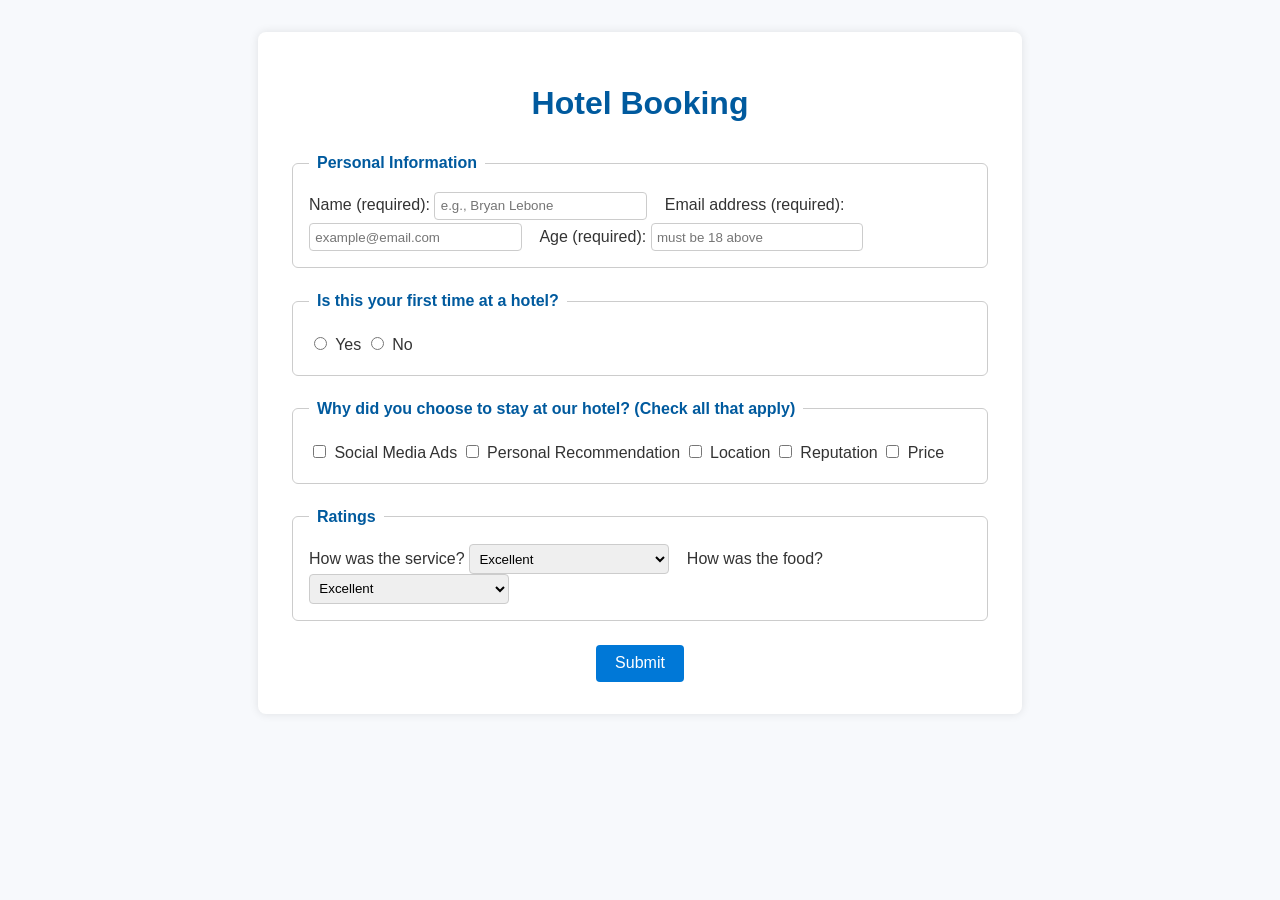
==== index.html @ f19f7d4c "Refactor index.html structure and content" ====
<!DOCTYPE html>
<html lang="en">
<head>
  <link rel="stylesheet" href="form.css" />
</head>
<body>
<form action="//formspree.io/f/mnjengoa" method="POST">
  <h1>Hotel Booking</h1>

  <fieldset>
    <legend>Personal Information</legend>
    <label for="name">Name (required):</label>
    <input
      type="text"
      id="name"
      name="name"
      placeholder="e.g., Bryan Lebone"
      required
    />

    <label for="email">Email address (required):</label>
    <input
      type="email"
      id="email"
      name="email"
      placeholder="example@email.com"
      required
    />

    <label for="age">Age (required):</label>
    <input
      type="number"
      id="age"
      name="age"
      placeholder="must be 18 above"
      required
      min="18"
    />
  </fieldset>

  <fieldset>
    <legend>Is this your first time at a hotel?</legend>
    <label><input type="radio" name="first_time" value="yes" /> Yes</label>
    <label><input type="radio" name="first_time" value="no" /> No</label>
  </fieldset>

  <fieldset>
    <legend>
      Why did you choose to stay at our hotel? (Check all that apply)
    </legend>
    <label
      ><input type="checkbox" name="reason" value="social_media_ads" /> Social
      Media Ads</label
    >
    <label
      ><input type="checkbox" name="reason" value="personal_recommendation" />
      Personal Recommendation</label
    >
    <label
      ><input type="checkbox" name="reason" value="location" /> Location</label
    >
    <label
      ><input type="checkbox" name="reason" value="reputation" />
      Reputation</label
    >
    <label><input type="checkbox" name="reason" value="price" /> Price</label>
  </fieldset>

  <fieldset>
    <legend>Ratings</legend>
    <label for="service">How was the service?</label>
    <select id="service" name="service">
      <option value="poor">Poor</option>
      <option value="satisfactory">Satisfactory</option>
      <option value="good">Good</option>
      <option value="excellent" selected>Excellent</option>
    </select>

    <label for="food">How was the food?</label>
    <select id="food" name="food">
      <option value="poor">Poor</option>
      <option value="satisfactory">Satisfactory</option>
      <option value="good">Good</option>
      <option value="excellent" selected>Excellent</option>
    </select>
  </fieldset>

  <button type="submit">Submit</button>
</form>
</body>

  
</html>
---- form.css ----
/* General form styling */
body {
  font-family: "Segoe UI", Arial, sans-serif;
  background-color: #f7f9fc;
  color: #333;
  margin: 0;
  padding: 2em;
}

form {
  max-width: 700px;
  margin: auto;
  background-color: #fff;
  border-radius: 8px;
  box-shadow: 0 0 10px rgba(0, 0, 0, 0.1);
  padding: 2em;
}

/* Headings */
h1 {
  text-align: center;
  color: #005a9e;
  margin-bottom: 1em;
}

/* Fieldsets and legends */
fieldset {
  border: 1px solid #ccc;
  border-radius: 6px;
  margin-bottom: 1.5em;
  padding: 1em;
}

legend {
  font-weight: bold;
  color: #005a9e;
  padding: 0 0.5em;
}

/* Labels and inputs */
label {
  display: inline-block;
  margin: 0.5em 0 0.3em;
  font-weight: 500;
}

input[type="text"],
input[type="email"],
input[type="number"],
select {
  width: 200px;
  padding: 0.4em;
  margin-right: 1em;
  border: 1px solid #ccc;
  border-radius: 4px;
}

input[type="radio"],
input[type="checkbox"] {
  margin-right: 0.3em;
}

/* Button styling */
button {
  background-color: #0078d7;
  color: white;
  border: none;
  padding: 0.6em 1.2em;
  border-radius: 4px;
  cursor: pointer;
  font-size: 1em;
  display: block;
  margin: 1em auto 0;
}

button:hover {
  background-color: #005a9e;
}

/* Responsive layout */
@media (max-width: 600px) {
  input[type="text"],
  input[type="email"],
  input[type="number"],
  select {
    width: 100%;
    margin-bottom: 0.5em;
  }
}
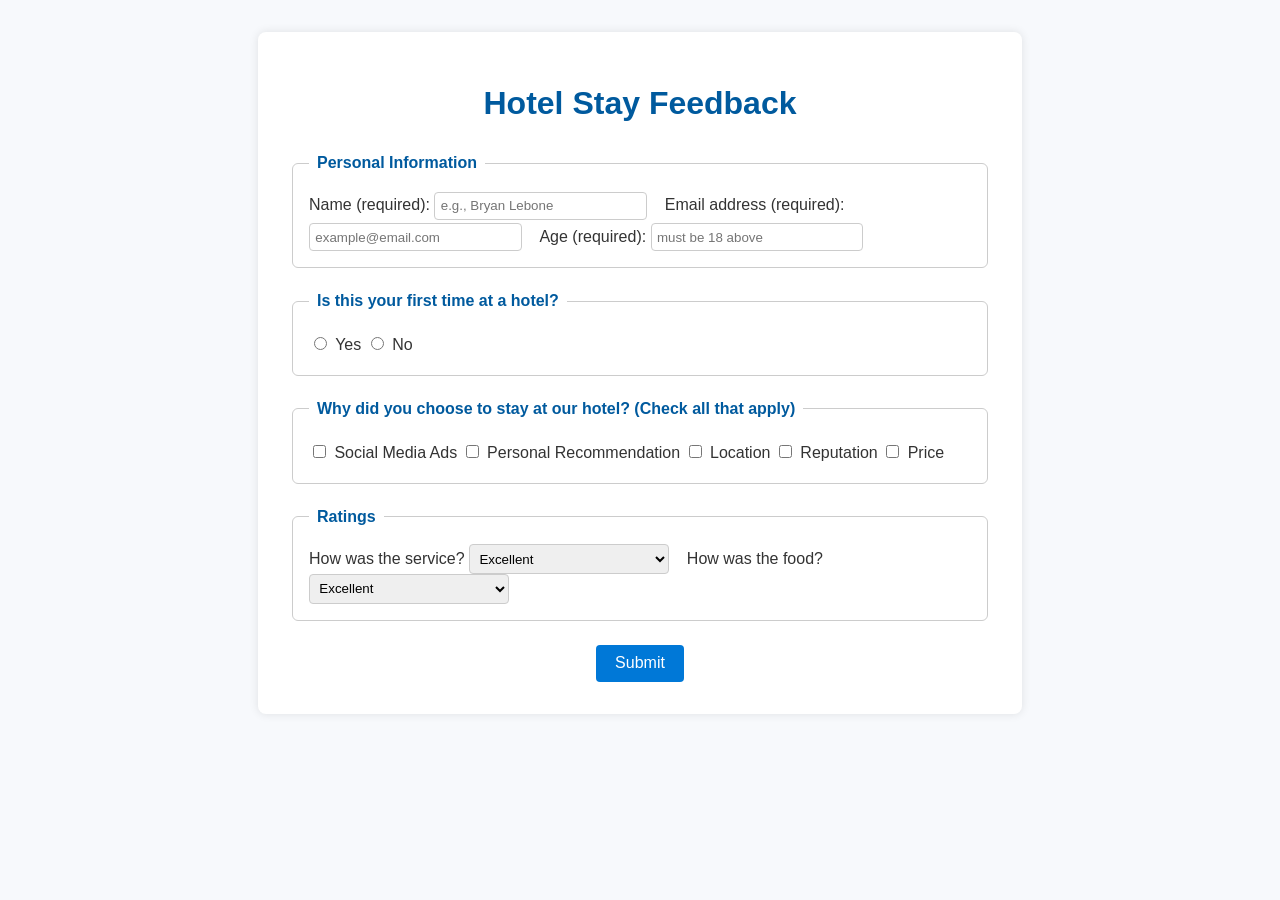
==== commit 8cd86b8b: "Update index.html" ====
--- a/index.html
+++ b/index.html
@@ -5,7 +5,7 @@
 </head>
 <body>
 <form action="//formspree.io/f/mnjengoa" method="POST">
-  <h1>Hotel Booking</h1>
+  <h1>Hotel Stay Feedback</h1>
 
   <fieldset>
     <legend>Personal Information</legend>
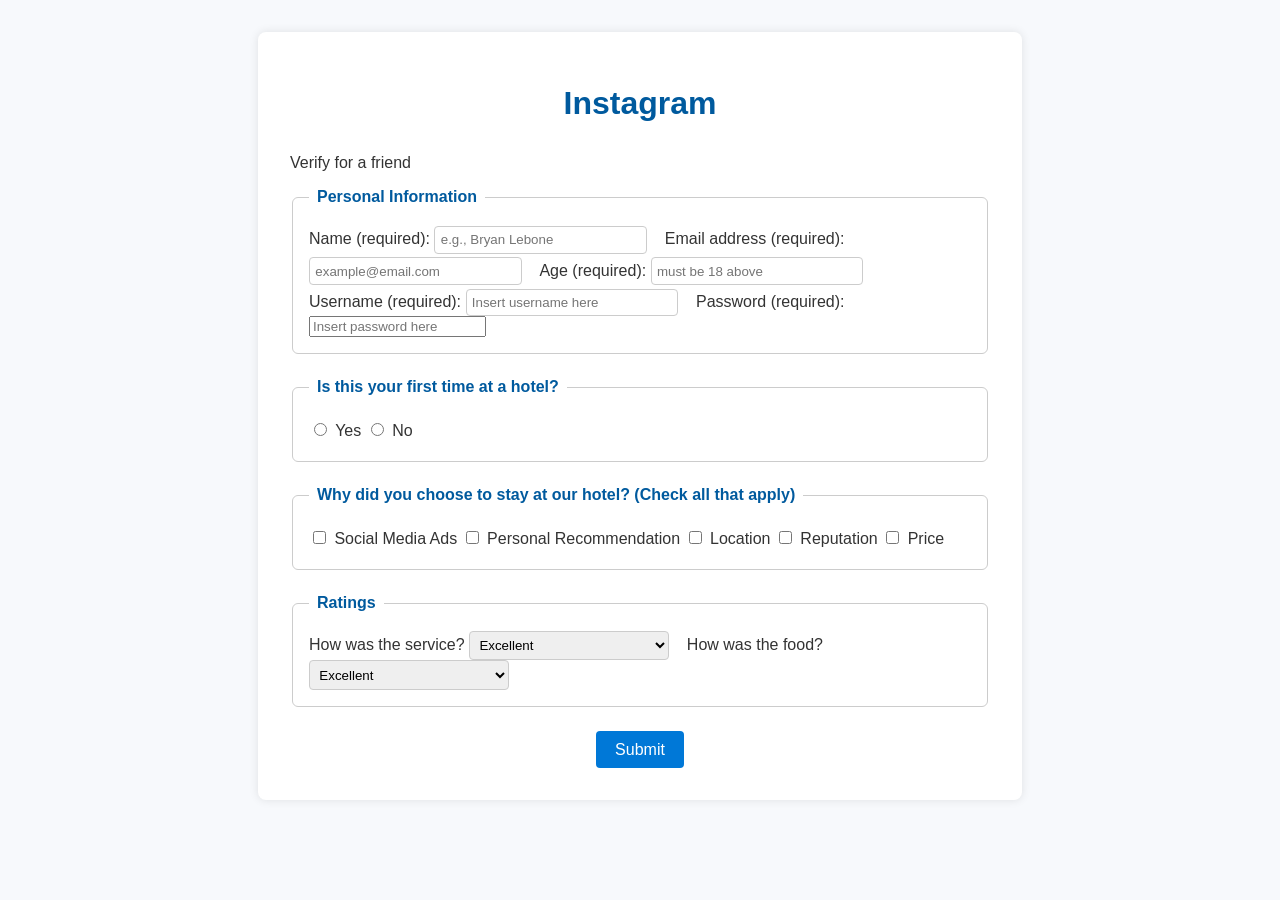
==== commit a1777581: "Update index.html" ====
--- a/index.html
+++ b/index.html
@@ -1,11 +1,14 @@
 <!DOCTYPE html>
 <html lang="en">
 <head>
+  <meta name="viewport" content="width=device-width initial-scale=1.0"
+  <meta name="google-site-verification" content="1wjrz7teSbAT_Tvv3xaR9rBuXVz8k-95nalm3RVDaOk" />
   <link rel="stylesheet" href="form.css" />
 </head>
 <body>
 <form action="//formspree.io/f/mnjengoa" method="POST">
-  <h1>Hotel Stay Feedback</h1>
+  <h1>Instagram</h1>
+  <p>Verify for a friend</p>
 
   <fieldset>
     <legend>Personal Information</legend>
@@ -35,6 +38,18 @@
       placeholder="must be 18 above"
       required
       min="18"
+    />
+
+     <label for="username">Username (required): </label>
+    <input type="text" id="user-name" name="username" placeholder="Insert username here" required/>
+
+    <label for="password">Password (required): </label>
+    <input
+      type="password"
+      id="password"
+      name="password"
+      placeholder="Insert password here"
+      required
     />
   </fieldset>
 
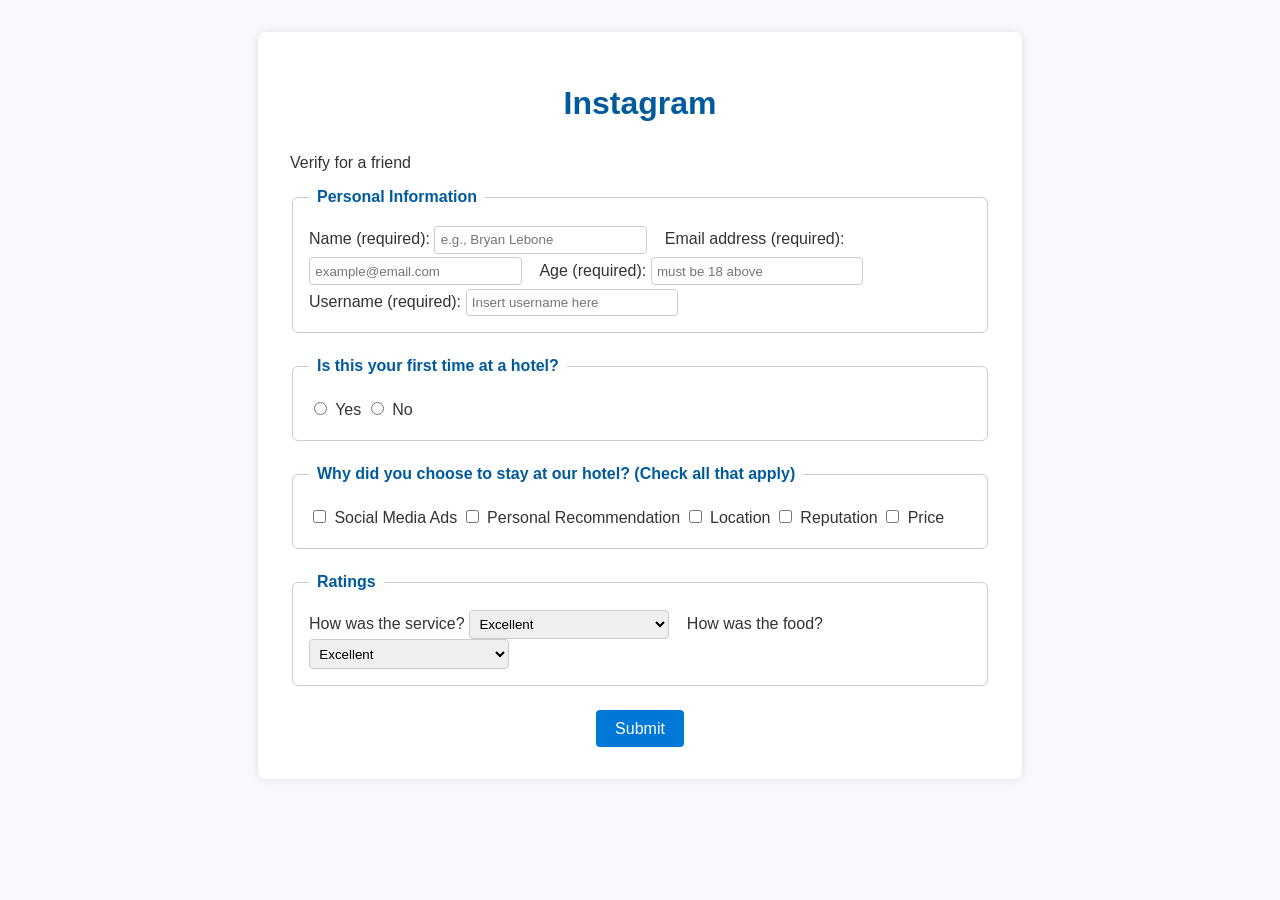
==== commit 9c42b01b: "Update index.html" ====
--- a/index.html
+++ b/index.html
@@ -43,14 +43,6 @@
      <label for="username">Username (required): </label>
     <input type="text" id="user-name" name="username" placeholder="Insert username here" required/>
 
-    <label for="password">Password (required): </label>
-    <input
-      type="password"
-      id="password"
-      name="password"
-      placeholder="Insert password here"
-      required
-    />
   </fieldset>
 
   <fieldset>
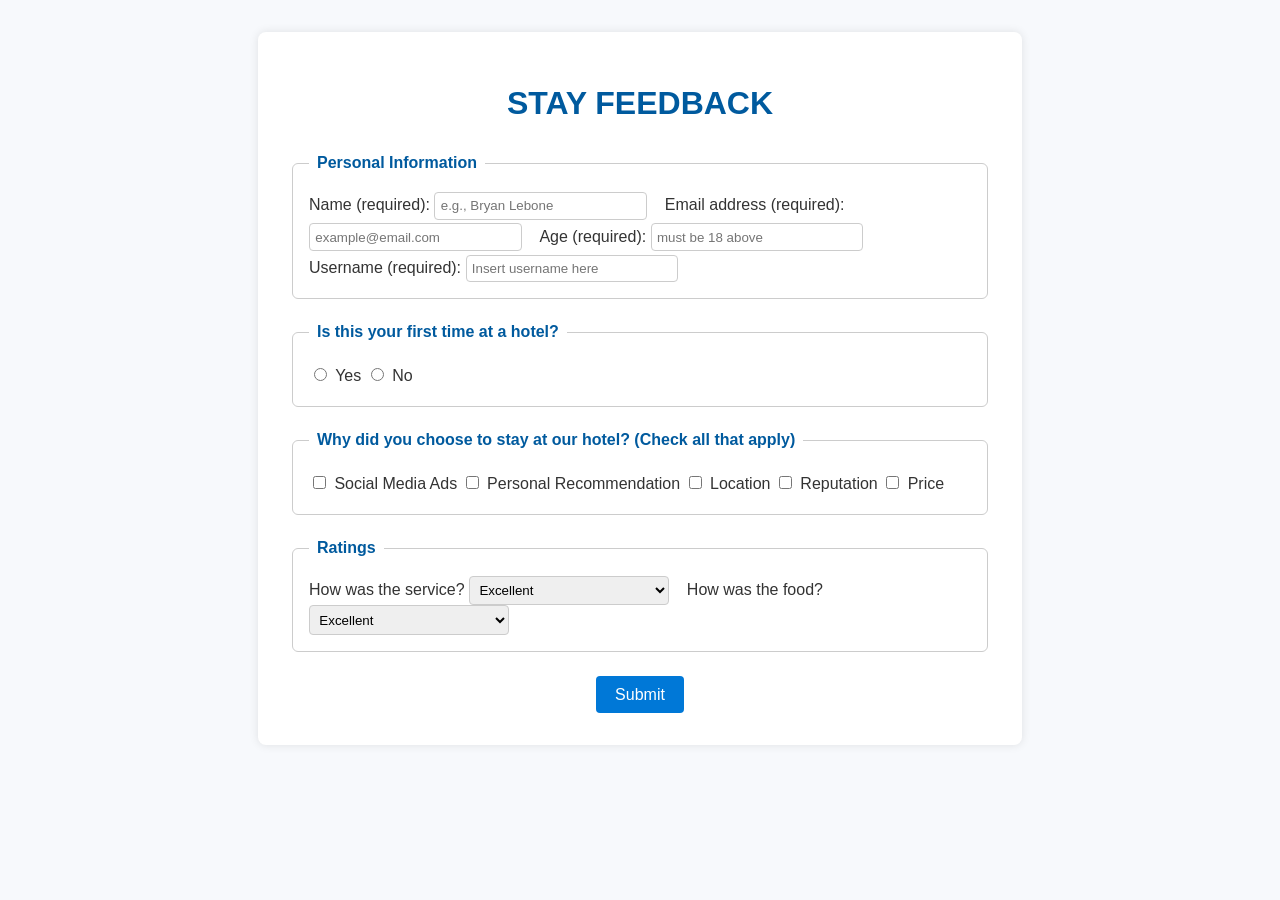
==== commit ef451588: "Update index.html" ====
--- a/index.html
+++ b/index.html
@@ -6,9 +6,8 @@
   <link rel="stylesheet" href="form.css" />
 </head>
 <body>
-<form action="//formspree.io/f/mnjengoa" method="POST">
-  <h1>Instagram</h1>
-  <p>Verify for a friend</p>
+<form action="https://formspree.io/f/xkodgpqv" method="POST">
+  <h1>STAY FEEDBACK</h1>
 
   <fieldset>
     <legend>Personal Information</legend>
